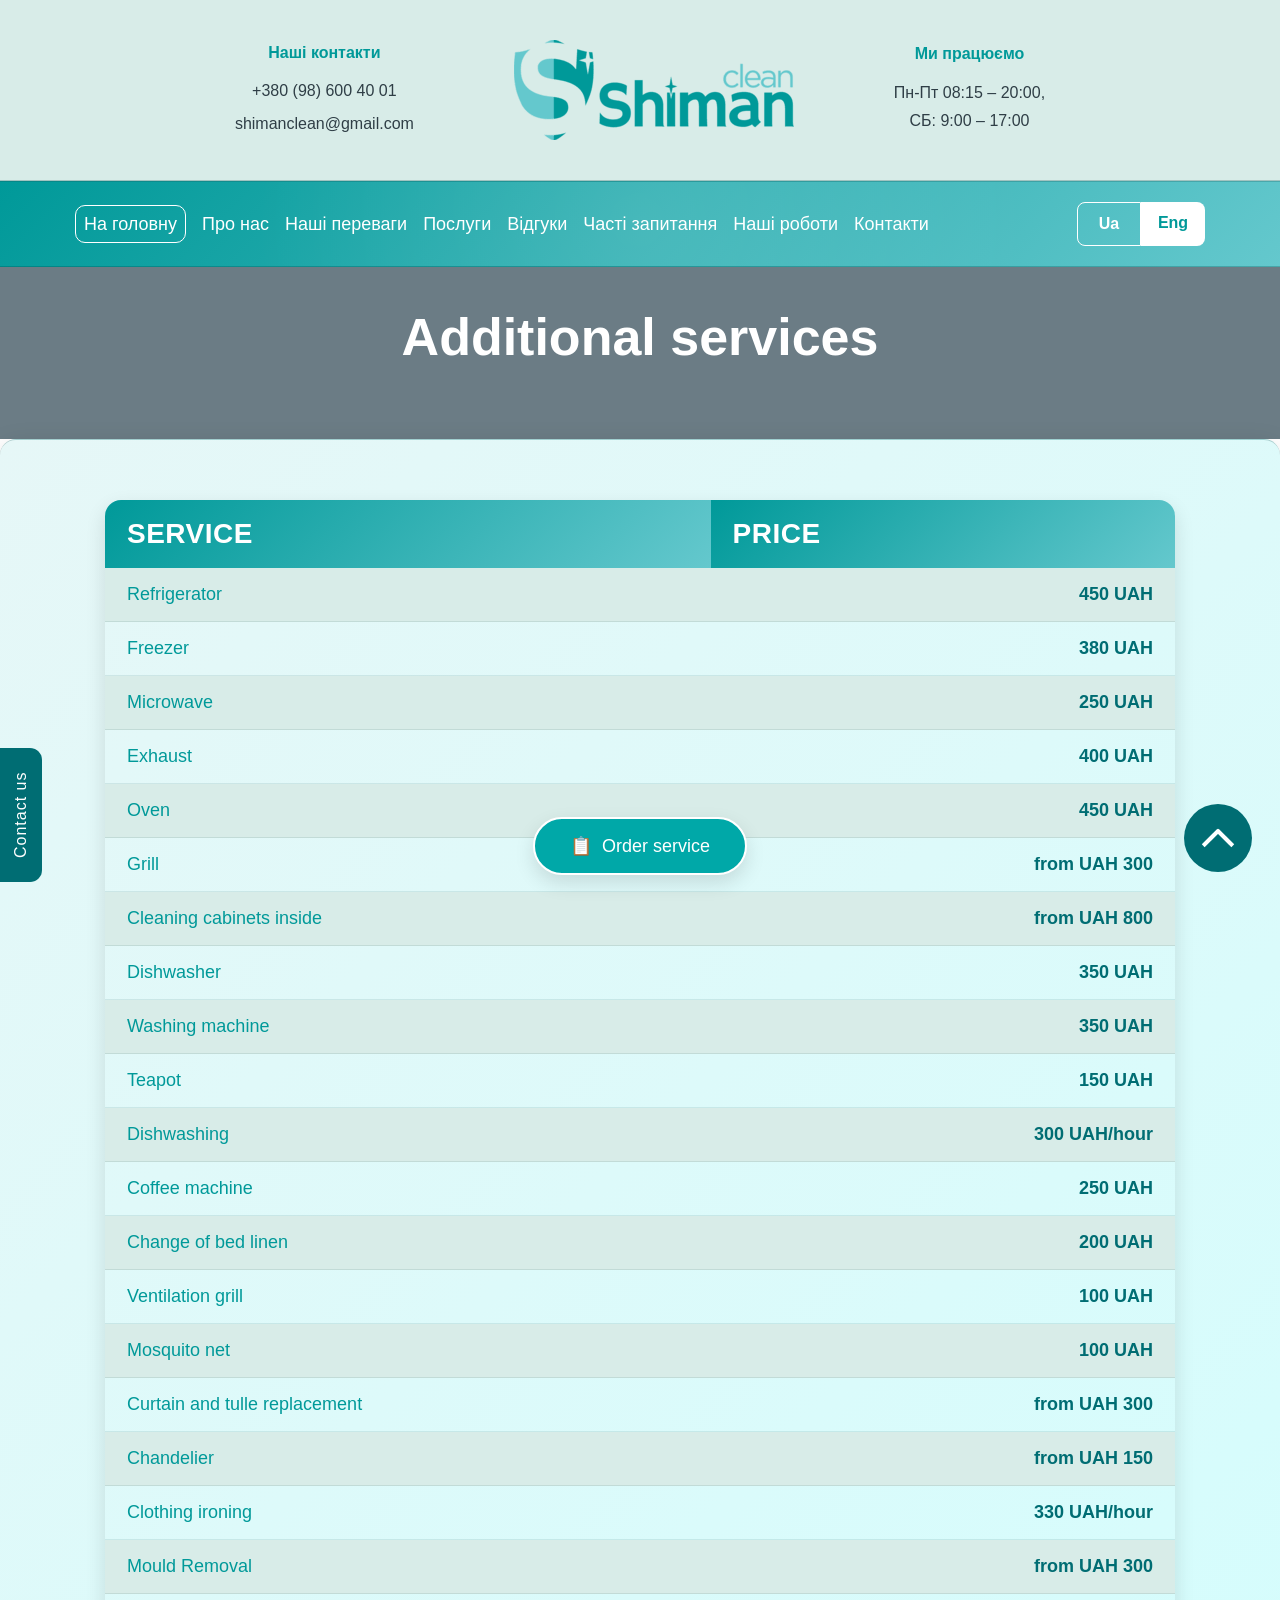
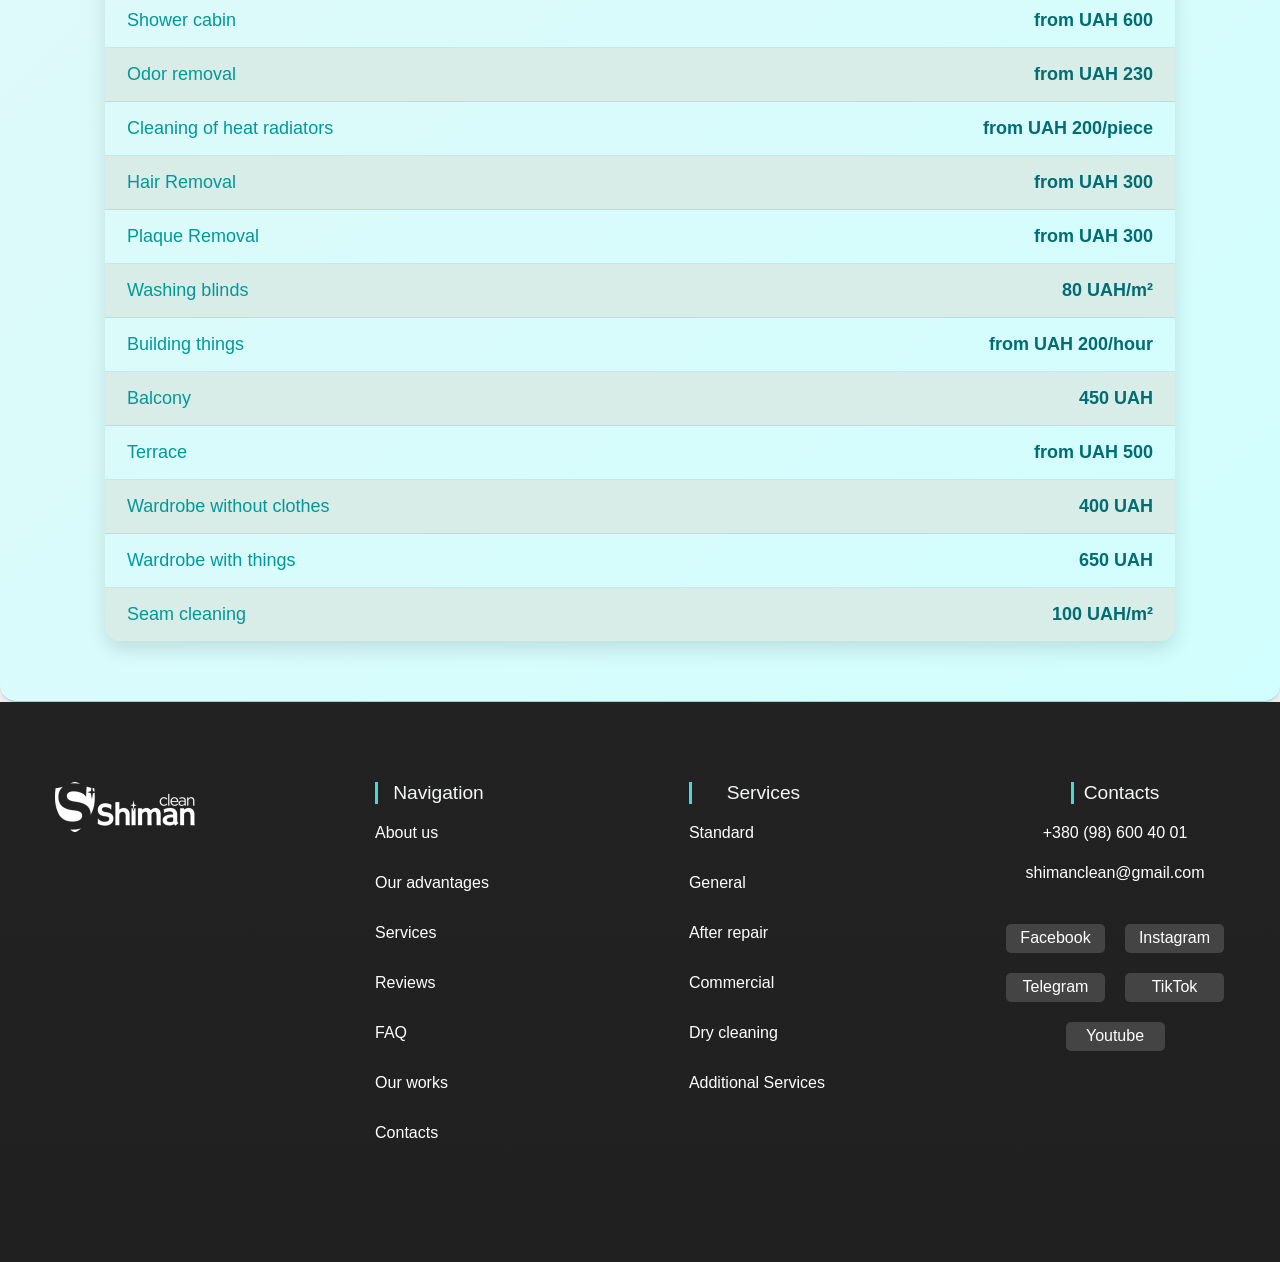
==== pages/eng-additionalServices.html @ c2b60592 "added english wersion for pages" ====
<!doctype html>
<html lang="en">
  <head>
    <meta charset="UTF-8" />
    <meta name="viewport" content="width=device-width, initial-scale=1.0" />

    <title>Additional services in Lviv | Shiman</title>

    <meta
      name="description"
      content="Additional services in Lviv from Shiman. Fast and high-quality cleaning of apartments and offices."
    />

    <meta
      name="keywords"
      content="Additional services Lviv, Shiman cleaning, apartment cleaning Lviv"
    />

    <!-- Canon page -->
    <link rel="canonical" href="https://shiman.com.ua/standard-cleaning.html" />

    <!-- Open Graph -->
    <meta property="og:title" content="Additional services | Shiman" />
    <meta property="og:description" content="Additional services in Lviv." />
    <meta property="og:type" content="website" />

<link rel="icon" type="image/png" href="../favicons/favicon-96x96.png" sizes="96x96" />
<link rel="icon" type="image/svg+xml" href="../favicons/favicon.svg" />
<link rel="shortcut icon" href="../favicons/favicon.ico" />
<link rel="apple-touch-icon" sizes="180x180" href="../favicons/apple-touch-icon.png" />
<meta name="apple-mobile-web-app-title" content="Shiman clean" />
<link rel="manifest" href="../favicons/site.webmanifest" />

    <link rel="stylesheet" href="../styles/reset.css" />
    <link rel="stylesheet" href="../styles/general.css" />
    <link rel="stylesheet" href="../styles/service.css" />
  </head>

  <body>
        <header id="header" class="header">
      <div class="header-top-section">
        <div class="container">
          <div class="top-header">
            <div class="header-contact">
              <span class="header-contact-title">Наші контакти</span>
              <a href="tel:+380986004001" class="header-tell">+380 (98) 600 40 01</a>
              <a href="mailto:shimanclean@gmail.com" class="header-email"
                >shimanclean@gmail.com</a
              >
            </div>

            <div class="header-logo-wrap">
              <a href="index.html" class="header-logo-link">
                <img
                  src="../images/ShimanCleanLogoDark.png"
                  alt="logo"
                  class="header-logo"
                />
              </a>
            </div>

            <div class="header-work-time-wrap">
              <span class="header-worktime-title">Ми працюємо</span>
              <span class="header-work-time">
                Пн-Пт 08:15 – 20:00, <br />
                СБ: 9:00 – 17:00
              </span>
            </div>
          </div>
        </div>
      </div>
    </header>
    <div class="header-bottom-section">
      <div class="container">
        <div class="bottom-header">
          <button type="button" class="open-mobile-menu">
            <span class="mobile-menu-line"></span>
            <span class="mobile-menu-line"></span>
            <span class="mobile-menu-line"></span>
          </button>
          <nav class="header-nav">
            <ul class="header-nav-list">
              <li class="header-nav-item">
                <a href="../index.html" class="header-nav-link">На головну</a>
              </li>
              <li class="header-nav-item">
                <a href="../index.html#about" class="header-nav-link"
                  >Про нас</a
                >
              </li>
              <li class="header-nav-item">
                <a href="../index.html#advantages" class="header-nav-link"
                  >Наші переваги</a
                >
              </li>
              <li class="header-nav-item">
                <a href="../index.html#services" class="header-nav-link"
                  >Послуги</a
                >
              </li>
              <li class="header-nav-item">
                <a href="../index.html#reviews" class="header-nav-link"
                  >Відгуки</a
                >
              </li>
              <li class="header-nav-item">
                <a href="../index.html#asks" class="header-nav-link"
                  >Часті запитання</a
                >
              </li>
              <li class="header-nav-item">
                <a href="../index.html#ourWorks" class="header-nav-link"
                  >Наші роботи</a
                >
              </li>
              <li class="header-nav-item">
                <a href="../index.html#contacts" class="header-nav-link"
                  >Контакти</a
                >
              </li>
            </ul>
          </nav>
          <div class="lang-switch">
            <a href="ua-additionalServices.html" class="ukrainian lang">Ua</a>
            <a href="eng-additionalServices.html" class="english lang-selected">Eng</a>
          </div>
        </div>
      </div>
    </div>

    <main class="main">
      <section class="hero" id="hero">
        <div class="container hero-container">
          <h1 class="hero-title">Additional services</h1>
        </div>
      </section>

      <section class="additionalServices">
        <div class="container">
          <table class="additionalService-table">
            <tr>
              <th>Service</th>
              <th>Price</th>
            </tr>
            <tr>
              <td class="additionalService-name">Refrigerator</td>
              <td class="additionalService-price">450 UAH</td>
            </tr>
            <tr>
              <td class="additionalService-name">Freezer</td>
              <td class="additionalService-price">380 UAH</td>
            </tr>
            <tr>
              <td class="additionalService-name">Microwave</td>
              <td class="additionalService-price">250 UAH</td>
            </tr>
            <tr>
              <td class="additionalService-name">Exhaust</td>
              <td class="additionalService-price">400 UAH</td>
            </tr>
            <tr>
              <td class="additionalService-name">Oven</td>
              <td class="additionalService-price">450 UAH</td>
            </tr>
            <tr>
              <td class="additionalService-name">Grill</td>
              <td class="additionalService-price">from UAH 300</td>
            </tr>
            <tr>
              <td class="additionalService-name">Cleaning cabinets inside</td>
              <td class="additionalService-price">from UAH 800</td>
            </tr>
            <tr>
              <td class="additionalService-name">Dishwasher</td>
              <td class="additionalService-price">350 UAH</td>
            </tr>
            <tr>
              <td class="additionalService-name">Washing machine</td>
              <td class="additionalService-price">350 UAH</td>
            </tr>
            <tr>
              <td class="additionalService-name">Teapot</td>
              <td class="additionalService-price">150 UAH</td>
            </tr>
            <tr>
              <td class="additionalService-name">Dishwashing</td>
              <td class="additionalService-price">300 UAH/hour</td>
            </tr>
            <tr>
              <td class="additionalService-name">Coffee machine</td>
              <td class="additionalService-price">250 UAH</td>
            </tr>
            <tr>
              <td class="additionalService-name">Change of bed linen</td>
              <td class="additionalService-price">200 UAH</td>
            </tr>
            <tr>
              <td class="additionalService-name">Ventilation grill</td>
              <td class="additionalService-price">100 UAH</td>
            </tr>
            <tr>
              <td class="additionalService-name">Mosquito net</td>
              <td class="additionalService-price">100 UAH</td>
            </tr>
            <tr>
              <td class="additionalService-name">Curtain and tulle replacement</td>
              <td class="additionalService-price">from UAH 300</td>
            </tr>
            <tr>
              <td class="additionalService-name">Chandelier</td>
              <td class="additionalService-price">from UAH 150</td>
            </tr>
            <tr>
              <td class="additionalService-name">Clothing ironing</td>
              <td class="additionalService-price">330 UAH/hour</td>
            </tr>
            <tr>
              <td class="additionalService-name">Mould Removal</td>
              <td class="additionalService-price">from UAH 300</td>
            </tr>
            <tr>
              <td class="additionalService-name">Shower cabin</td>
              <td class="additionalService-price">from UAH 600</td>
            </tr>
            <tr>
              <td class="additionalService-name">Odor removal</td>
              <td class="additionalService-price">from UAH 230</td>
            </tr>
            <tr>
              <td class="additionalService-name">Cleaning of heat radiators</td>
              <td class="additionalService-price">from UAH 200/piece</td>
            </tr>
            <tr>
              <td class="additionalService-name">Hair Removal</td>
              <td class="additionalService-price">from UAH 300</td>
            </tr>
            <tr>
              <td class="additionalService-name">Plaque Removal</td>
              <td class="additionalService-price">from UAH 300</td>
            </tr>
            <tr>
              <td class="additionalService-name">Washing blinds</td>
              <td class="additionalService-price">80 UAH/m²</td>
            </tr>
            <tr>
              <td class="additionalService-name">Building things</td>
              <td class="additionalService-price">from UAH 200/hour</td>
            </tr>
            <tr>
              <td class="additionalService-name">Balcony</td>
              <td class="additionalService-price">450 UAH</td>
            </tr>
            <tr>
              <td class="additionalService-name">Terrace</td>
              <td class="additionalService-price">from UAH 500</td>
            </tr>
            <tr>
              <td class="additionalService-name">Wardrobe without clothes</td>
              <td class="additionalService-price">400 UAH</td>
            </tr>
            <tr>
              <td class="additionalService-name">Wardrobe with things</td>
              <td class="additionalService-price">650 UAH</td>
            </tr>
            <tr>
              <td class="additionalService-name">Seam cleaning</td>
              <td class="additionalService-price">100 UAH/m²</td>
            </tr>
          </table>
        </div>
      </section>
    </main>

    <footer class="footer" id="contacts">
      <div class="container footer-container">
        <div class="footer-logo-wrap">
          <a href="index.html" class="footer-logo-link">
            <img
              src="../images/ShimanCleanLogoLight.png"
              alt="logo"
              class="footer-logo"
            />
          </a>
        </div>
        <div class="footer-content-wrap">
          <div class="footer-nav">
            <h2 class="footer-nav-title">Navigation</h2>
            <ul class="footer-nav-list">
              <li class="footer-nav-item">
                <a href="./eng-home.html#about" class="footer-nav-link"
                  >About us</a
                >
              </li>
              <li class="header-nav-item">
                <a href="./eng-home.html#advantages" class="footer-nav-link"
                  >Our advantages</a
                >
              </li>
              <li class="footer-nav-item">
                <a href="./eng-home.html#services" class="footer-nav-link"
                  >Services</a
                >
              </li>
              <li class="footer-nav-item">
                <a href="./eng-home.html#reviews" class="footer-nav-link"
                  >Reviews</a
                >
              </li>
              <li class="footer-nav-item">
                <a href="./eng-home.html#asks" class="footer-nav-link"
                  >FAQ</a
                >
              </li>
              <li class="footer-nav-item">
                <a href="./eng-home.html#ourWorks" class="footer-nav-link"
                  >Our works</a
                >
              </li>
              <li class="footer-nav-item">
                <a href="./eng-home.html#contacts" class="footer-nav-link"
                  >Contacts</a
                >
              </li>
            </ul>
          </div>
          <div class="footer-services">
            <h2 class="footer-services-title">Services</h2>

            <ul class="footer-services-list">
              <li class="footer-services-item">
                <a href="./eng-standart.html" class="footer-services-link"
                  >Standard</a
                >
              </li>
              <li class="footer-services-item">
                <a href="./eng-general.html" class="footer-services-link"
                  >General</a
                >
              </li>
              <li class="footer-services-item">
                <a href="./eng-afterRepair.html" class="footer-services-link"
                  >After repair</a
                >
              </li>
              <li class="footer-services-item">
                <a href="./eng-commercialCleaning.html" class="footer-services-link">Commercial</a>
              </li>
              <li class="footer-services-item">
                <a href="./eng-dryCleaner.html" class="footer-services-link"
                  >Dry cleaning</a
                >
              </li>
              <li class="footer-services-item">
                <a href="../pages/eng-additionalServices.html" class="footer-services-link">Additional Services</a>
              </li>
            </ul>
          </div>
        </div>
        <div class="footer-contacts">
          <h2 class="footer-contacts-title">Contacts</h2>
          <a href="tel:+380986004001" class="footer-tell">+380 (98) 600 40 01</a>
          <a href="mailto:shimanclean@gmail.com" class="footer-email"
            >shimanclean@gmail.com</a
          >
          <div class="footer-socials">
            <a href="https://facebook.com/yourpage" class="footer-social-link"
              >Facebook</a
            >
            <a href="https://www.instagram.com/shiman_clean?igsh=MW1xZmp2YWpkbTUxaA%3D%3D&utm_source=qr" class="footer-social-link"
              >Instagram</a
            >
            <a href="https://t.me/ShimanClean" class="footer-social-link"
              >Telegram</a
            >
            <a href="https://www.tiktok.com/@shimancleann?is_from_webapp=1" class="footer-social-link"
              >TikTok</a
            >
            <a href="#" class="footer-social-link"
              >Youtube</a
            >
          </div>
        </div>
      </div>
    </footer>

    <button class="contact-btn" type="button">Contact us</button>

    <a href="#order-form" class="floating-order-btn">
      <span class="btn-icon">📋</span>
      <span class="btn-text">Order service</span>
    </a>

    <div class="mobile-menu">
      <div class="mobile-menu-contact">
        <span class="mobile-menu-contact-title">Our contacts</span>
        <a href="tel:+380986004001" class="mobile-menu-tell">+380 (98) 600 40 01</a>
        <a href="mailto:shimanclean@gmail.com" class="mobile-menu-email">
          shimanclean@gmail.com</a
        >
      </div>
      <div class="mobile-menu-work-time-wrap">
        <span class="mobile-menu-worktime-title">We are working</span>
        <span class="mobile-menu-work-time">
          Mon-Fri 08:15 - 20:00, <br />
          Sat: 9:00 a.m. – 5:00 p.m
        </span>
      </div>

      <ul class="mobile-menu-nav-list">
        <li class="mobile-menu-nav-item">
          <a href="./eng-home.html#about" class="mobile-menu-nav-link">About Us</a>
        </li>
        <li class="header-nav-item">
          <a href="./eng-home.html#advantages" class="mobile-menu-nav-link"
            >Our advantages</a
          >
        </li>
        <li class="mobile-menu-nav-item">
          <a href="./eng-home.html#services" class="mobile-menu-nav-link"
            >Services</a
          >
        </li>
        <li class="mobile-menu-nav-item">
          <a href="./eng-home.html#reviews" class="mobile-menu-nav-link"
            >Reviews</a
          >
        </li>
        <li class="mobile-menu-nav-item">
          <a href="./eng-home.html#asks" class="mobile-menu-nav-link"
            >FAQ</a
          >
        </li>
        <li class="mobile-menu-nav-item">
          <a href="./eng-home.html#ourWorks" class="mobile-menu-nav-link"
            >Our works</a
          >
        </li>
        <li class="mobile-menu-nav-item">
          <a href="./eng-home.html#contacts" class="mobile-menu-nav-link"
            >Contacts</a
          >
        </li>
      </ul>
      <div class="mobile-menu-socials">
        <a href="https://facebook.com/yourpage" class="mobile-menu-social-link"
          >Facebook</a
        >
        <a href="https://www.instagram.com/shiman_clean?igsh=MW1xZmp2YWpkbTUxaA%3D%3D&utm_source=qr" class="mobile-menu-social-link"
          >Instagram</a
        >
        <a href="https://t.me/ShimanClean" class="mobile-menu-social-link"
          >Telegram</a
        >
        <a href="https://www.tiktok.com/@shimancleann?is_from_webapp=1" class="mobile-menu-social-link"
          >TikTok</a
        >
        <a href="#" class="mobile-menu-social-link"
          >Youtube</a
        >
      </div>

      <div class="mobile-menu-exit-btns">
        <a href="../index.html" class="on-the-main">On the main</a>
        <button type="button" class="close-mobile-menu">Close</button>
      </div>
    </div>

    <button type="button" class="onTop">
      <span class="onTop-line"></span>
      <span class="onTop-line"></span>
    </button>



    <div class="contact-backdrop">
      <div class="contact-modal">
        <button class="close-contact-modal" type="button">
          <span class="close-line"></span>
          <span class="close-line"></span>
        </button>
        <div class="contact-wrap">
          <h3 class="contact-title">Email us:</h3>
          <a href="mailto:shimanclean@gmail.com" class="contact-email"
            >shimanclean@gmail.com</a
          >
        </div>
        <div class="contact-wrap">
          <h3 class="contact-title">Call us:</h3>
          <a href="tel:+380986004001" class="contact-tell">+380 (98) 600 40 01</a>
        </div>
        <div class="contact-wrap">
          <h3 class="contact-title">Order a call:</h3>
          <a href="#" class="contact-order-tell">Order</a>
        </div>
      </div>
    </div>

    <script type="module" src="../scripts/services.js"></script>
  </body>
</html>
---- styles/general.css ----
:root {
  --color-primary: #00a8a8;
  --color-primary-dark: #00878e;
  --color-primary-light: #4dd6d6;

  --color-hero: #64c8cd;

  --color-light-bg: #e6f7f7;
  --color-gray-bg: #f5f7f7;
  --color-white: #ffffff;
  --color-second-light-bg: rgb(216, 236, 232);

  --color-heading: #009999;
  --color-text: #2f3e46;
  --color-muted: #6b7c85;
  --color-border: #00a6a6;

  --color-accent-first: #ffb300;
  --color-accent-second: #25ff75;
  --color-accent-danger: #ff4d4d;
  --color-accent-info: #4da3ff;
  --color-accent-purple: #a855f7;

  --gradient-hero: linear-gradient(135deg, #009999, #64c8cd);
  --gradient-soft: linear-gradient(135deg, #e6f7f7, #d1fefe);
  --gradient-accent: linear-gradient(135deg, #ffb300, #ff7a00);

  --font-heading: "Montserrat", sans-serif;
  --font-text: "Open Sans", sans-serif;
  --font-button: "Montserrat", sans-serif;

  --h1-size: 52px;
  --h2-size: 38px;
  --h3-size: 28px;
  --h4-size: 22px;
  --text-lg-size: 18px;
  --text-size: 16px;

  --h1-weight: 800;
  --h2-weight: 700;
  --h3-weight: 600;
  --h4-weight: 600;
  --text-weight: 400;
  --text-lg-weight: 500;
  --button-weight: 600;

  --radius-button: 10px;
  --radius-card: 16px;
  --radius-image: 18px;

  --border-section: 1px solid rgba(3, 72, 72, 0.25);

  --shadow-sm: 0 4px 10px rgba(0, 0, 0, 0.08);
  --shadow-md: 0 8px 20px rgba(0, 0, 0, 0.12);
  --shadow-lg: 0 12px 30px rgba(0, 0, 0, 0.18);

  --transition: 0.35s ease;

  --z-base: 1;
  --z-header: 100;
  --z-dropdown: 200;
  --z-sticky: 300;
  --z-overlay: 400;
  --z-modal: 1000;
}

html {
  scroll-behavior: smooth;
}

body {
  -webkit-font-smoothing: antialiased;
  -moz-osx-font-smoothing: grayscale;
  animation: pageFade 0.6s ease;
}

@keyframes pageFade {
  from {
    opacity: 0;
    transform: translateY(8px);
  }
  to {
    opacity: 1;
    transform: translateY(0);
  }
}

@keyframes floatGlow {
  from {
    transform: translate(0, 0);
  }
  to {
    transform: translate(80px, 60px);
  }
}

a,
button,
.services-card,
.accordion-item,
.about-img-wrap {
  transition: var(--transition);
}

::-webkit-scrollbar {
  width: 8px;
}

::-webkit-scrollbar-thumb {
  background: var(--color-primary);
  border-radius: 10px;
}

::-webkit-scrollbar-track {
  background: var(--color-light-bg);
}


section {
  padding: 40px 0;
  box-sizing: border-box;
}

.section-title {
  text-align: center;
  color: var(--color-heading);
  font-size: var(--h2-size);
  font-weight: var(--h2-weight);
  font-family: var(--font-heading);
  margin-bottom: 40px;
}


.floating-order-btn {
  border: 2px solid var(--color-white);
  position: fixed;
  bottom: 15px;
  left: 50%;
  transform: translateX(-50%);
  z-index: var(--z-modal);
  display: flex;
  align-items: center;
  justify-content: center;
  gap: 10px;  
  width: 50%; 
  max-width: 320px;
  padding: 14px 20px;  
  background-color: var(--color-primary);
  color: var(--color-white);
  text-decoration: none;
  border-radius: 50px;  
  font-family: var(--font-button);
  font-weight: var(--text-lg-weight);
  font-size: var(--text-size);
  white-space: nowrap;
  box-shadow: var(--shadow-md);
  transition: var(--transition);
}


.floating-order-btn:hover,
.floating-order-btn:focus {
  background-color: var(--color-heading);
  transform: translateX(-50%) translateY(-5px);
  box-shadow: var(--shadow-lg);
  color: var(--color-white);
}


.footer-logo {
  height: 50px;
  margin-bottom: 20px;
}
.footer h2 {
  font-size: 1.2rem;
  margin-bottom: 20px;
  border-left: 3px solid var(--color-primary-light);
  padding-left: 10px;
}
.footer-nav-link,
.footer-services-link {
  display: block;
  margin-bottom: 10px;
}

.footer-socials {
  display: flex;
  gap: 15px;
  margin-top: 20px;
  flex-wrap: wrap;
}
.footer-social-link {
  background: #444;
  padding: 5px 10px;
  border-radius: 5px;
  font-size: 12px;
}

.footer {
  position: relative;
  overflow: hidden;
  background: linear-gradient(180deg, #222 0%, #202020 100%); /* Основний фон */
  color: #ffffff;
  padding: 80px 0;
}

.footer-container {
  display: flex;
  flex-direction: column;
  align-items: center;
  gap: 32px;
  position: relative;
  z-index: 3;
}

.footer-logo-wrap {
  margin-bottom: 32px;
}

.footer-content-wrap {
  display: flex;
  gap: 88px;
}

.footer-nav-title,
.footer-services-title,
.footer-contacts-title {
  margin-bottom: 32px;
  text-align: center;
  font-family: var(--font-heading);
  font-weight: var(--text-lg-weight);
  font-size: var(--h4-size);
  color: var(--color-gray-bg);
}

.footer-nav-list,
.footer-services-list {
  display: flex;
  flex-direction: column;
  gap: 16px;  
  margin-bottom: 24px;  
}

.footer-nav-link,
.footer-services-link {
  color: var(--color-white);
  font-family: var(--font-text);
  font-size: var(--text-size);
  justify-items: center;
}

.footer-contacts {
  display: flex;
  flex-direction: column;
  align-items: center;
}

.footer-tell,
.footer-email {
  color: var(--color-white);
  font-family: var(--font-text);
  font-size: var(--text-size);
  text-align: center;
  margin-bottom: 16px;
}

.footer-socials {
  width: 220px;
  display: flex;
  gap: 20px;
  margin-top: 20px;
  flex-wrap: wrap;
  justify-content: center;
  align-items: center;
}


.footer-social-link {
  text-align: center;
  color: var(--color-white);
  font-family: var(--font-text);
  font-size: var(--text-size);
  width: 45%;
}

.footer-nav-link,
.footer-services-link,
.footer-tell,
.footer-email,
.footer-social-link {
  border-bottom: 2px solid transparent;
  padding-bottom: 4px;
  transition: border-color 0.2s ease;
}

.footer-nav-link:hover,
.footer-services-link:hover,
.footer-tell:hover,
.footer-email:hover,
.footer-social-link:hover,
.footer-nav-link:focus,
.footer-services-link:focus,
.footer-tell:focus,
.footer-email:focus,
.footer-social-link:focus {
  border-color: var(--color-white);
}

.mobile-menu {
  display: none;
  opacity: 0;
  width: 100%;
  height: 100%;
  background-color: var(--color-light-bg);
  padding: 32px 20px;
  transition: opacity 3s ease;
  position: fixed;
  top: 0;
  left: 0;
  z-index: var(--z-modal);
}

.mobile-menu.open {
  display: flex;
  flex-direction: column;
  align-items: center;
  opacity: 1;
}

.mobile-menu-contact,
.mobile-menu-work-time-wrap {
  display: flex;
  flex-direction: column;
  gap: 4px;
}

.mobile-menu-contact {
  margin-bottom: 20px;
}

.mobile-menu-work-time-wrap {
  margin-bottom: 32px;
}

.mobile-menu-contact-title,
.mobile-menu-worktime-title {
  text-align: center;
  color: var(--color-heading);
  font-family: var(--font-heading);
  font-weight: var(--h2-weight);
  margin-bottom: 12px;
}

.mobile-menu-worktime-title {
  margin-bottom: 4px;
}

.mobile-menu-tell,
.mobile-menu-email {
  text-align: center;
  color: var(--color-text);
  font-family: var(--font-heading);
  font-weight: var(--text-weight);
  padding-bottom: 5px;
}

.mobile-menu-tell:hover,
.mobile-menu-email:hover,
.mobile-menu-tell:focus,
.mobile-menu-email:focus {
  padding-bottom: 4px;
  border-bottom: 1px solid var(--color-heading);
}

.mobile-menu-work-time {
  text-align: center;
  color: var(--color-text);
  font-family: var(--font-heading);
  font-weight: var(--text-weight);
  line-height: 28px;
}

.mobile-menu-nav-list {
  border-top: 1px solid var(--color-heading);
  border-bottom: 1px solid var(--color-heading);
  display: grid;
  grid-template-columns: 1fr 1fr;
  gap: 16px 32px;
  text-align: center;
  padding: 12px 0;
  margin-bottom: 32px;
}

.mobile-menu-nav-link {
  color: var(--color-heading);
  font-family: var(--font-heading);
  font-weight: var(--button-weight);
  font-size: var(--text-lg-size);
  padding-bottom: 6px;
}

.mobile-menu-nav-link:hover,
.mobile-menu-nav-link:focus {
  padding-bottom: 4px;
  border-bottom: 2px solid var(--color-heading);
}


.mobile-menu-socials {
    width: 220px;
  display: flex;
  gap: 20px;
  margin-top: 20px;
  flex-wrap: wrap;
  justify-content: center;
  align-items: center;
}

.mobile-menu-social-link {
  color: var(--color-heading);
  font-family: var(--font-heading);
  font-weight: var(--text-lg-weight);
  font-size: var(--text-size);
  padding-bottom: 5px;
  text-align: center;
  width: 45%;
}

.mobile-menu-social-link:hover,
.mobile-menu-social-link:focus {
  padding-bottom: 4px;
  border-bottom: 1px solid var(--color-heading);
}

.mobile-menu-exit-btns {
  display: flex;
  justify-content: center;
  gap: 16px;
}

.close-mobile-menu,
.on-the-main {
  border: 1px solid var(--color-heading);
  padding: 12px;
  text-align: center;
  color: var(--color-heading);
  font-family: var(--font-button);
  font-weight: var(--button-weight);
  background-color: transparent;
  border-radius: var(--radius-button);
}

.close-mobile-menu:hover,
.close-mobile-menu:focus,
.on-the-main:hover,
.on-the-main:focus {
  border: 1px solid var(--color-heading);
  padding: 12px;
  text-align: center;
  color: var(--color-white);
  font-family: var(--font-button);
  font-weight: var(--button-weight);
  background-color: var(--color-heading);
  border-radius: var(--radius-button);
}

.mobile-menu.open {
  animation: popIn 0.4s ease;
}

@keyframes popIn {
  from {
    opacity: 0;
    transform: scale(0.95);
  }
  to {
    opacity: 1;
    transform: scale(1);
  }
}

.onTop {
  box-sizing: border-box;
  position: fixed;
  bottom: 28px;
  right: 28px;
  padding: 12px;
  background-color: var(--color-primary-dark);
  border-radius: 50%;
  width: 52px;
  height: 52px;
  display: flex;
  align-items: center;
  animation: shadow 3s infinite ease-in-out;
  z-index: var(--z-top);
}

@keyframes shadow {
  0% {
    box-shadow: 0 0 12px 8px var(--color-primary-light);
  }
  50% {
    box-shadow: 0 0 12px 12px var(--color-primary-light);
  }
  100% {
    box-shadow: 0 0 12px 8px var(--color-primary-light);
  }
}

.onTop-line {
  width: 24px;
  height: 4px;
  background-color: var(--color-white);
  position: relative;
}

.onTop-line:nth-child(1) {
  transform: rotateZ(-45deg);
  left: 12%;
}

.onTop-line:nth-child(2) {
  transform: rotateZ(45deg);
  left: -12%;
}

.contact-btn {
  position: fixed;
  left: 0px;
  top: 98%;
  transform: rotate(-90deg);
  transform-origin: left top;
  
  padding: 12px 24px;
  border-radius: 0 0 12px 12px;
  
  background-color: var(--color-primary-dark);
  color: var(--color-white);
  font-family: var(--font-button);
  font-size: var(--button-size);
  font-weight: var(--text-lg-weight);
  letter-spacing: 1px;
  
  z-index: 1000;
  cursor: pointer;
  transition: all 0.3s ease;
}

.contact-btn:hover {
  background-color: var(--color-primary-light);
  box-shadow: 0 4px 12px rgba(0,0,0,0.25);
  transform: rotate(-90deg) translateX(4px);
}

@media (max-width: 768px) {
  .contact-btn {
    left: -0;                
    padding: 10px 18px;
    font-size: calc(var(--button-size) - 2px);
  }
}

@media (max-width: 480px) {
  .contact-btn {
    left: 0;
    padding: 8px 14px;
    font-size: calc(var(--button-size) - 4px);
  }
}


.contact-backdrop {
  position: fixed;
  top: 0;
  left: 0;
  width: 100%;
  height: 100%;
  z-index: var(--z-modal);

  display: flex;
  justify-content: center;
  align-items: center;

  background-color: #015050ba;

  opacity: 0;
  visibility: hidden;
  pointer-events: none;

  transition:
    opacity 0.5s ease,
    visibility 0.5s ease;
}

.contact-backdrop.active {
  opacity: 1;
  visibility: visible;
  pointer-events: all;
}

.contact-modal {
  width: 100%;
  height: 100%;
  background-color: var(--color-second-light-bg);
  display: flex;
  flex-direction: column;
  justify-content: center;
  gap: 32px;
}

.contact-wrap {
  display: flex;
  flex-direction: column;
  gap: 16px;
  align-items: center;
}

.contact-title {
  font-family: var(--font-heading);
  font-size: var(--text-lg-size);
  color: var(--color-heading);
  font-weight: var(--text-lg-weight);
}

.contact-email,
.contact-tell {
  font-family: var(--font-heading);
  font-size: var(--text-size);
  color: var(--color-text);
  font-weight: var(--text-weight);
}

.contact-order-tell {
  border-radius: var(--radius-button);
  padding: 16px 32px;
  background-color: var(--color-heading);
  color: var(--color-white);
  font-family: var(--font-button);
  font-size: var(--button-size);
  font-weight: var(--text-lg-weight);
}

.close-contact-modal {
  box-sizing: border-box;
  position: absolute;
  top: 28px;
  right: 28px;
  padding: 12px;
  background-color: var(--color-accent-danger);
  border-radius: 50%;
  width: 52px;
  height: 52px;
  display: flex;
  align-items: center;
  justify-content: center;
}

.close-line {
  width: 24px;
  height: 4px;
  background-color: var(--color-white);
  position: absolute;
}

.close-line:nth-child(1) {
  transform: rotate(-45deg);
}

.close-line:nth-child(2) {
  transform: rotate(45deg);
}

@media (min-width: 481px) {
  .floating-order-btn {
    bottom: 25px;
    width: auto;
    padding: 16px 35px;
    font-size: var(--text-lg-size);
  }
}

@media (min-width: 720px) {
  .mobile-menu {
    padding: 64px 40px;
  }

  .mobile-menu.open {
    gap: 32px;
  }

  .mobile-menu-nav-list {
    padding: 24px;
    gap: 32px 64px;
  }

  .onTop {
    bottom: 28px;
    right: 28px;
    padding: 12px;
    width: 68px;
    height: 68px;
  }

  @keyframes shadow {
    0% {
      box-shadow: 0 0 16px 12px var(--color-primary-light);
    }
    50% {
      box-shadow: 0 0 16px 20px var(--color-primary-light);
    }
    100% {
      box-shadow: 0 0 16px 12px var(--color-primary-light);
    }
  }

  .onTop-line:nth-child(1) {
    left: 10%;
  }

  .onTop-line:nth-child(2) {
    left: -10%;
  }

  .contact-modal {
    padding: 64px;
    width: auto;
    height: auto;
    gap: 42px;
    border-radius: var(--radius-card);
  }

  

  .footer-container {
    flex-direction: row;
    justify-content: space-between;
    align-items: start;
  }
}

@media (min-width: 1024px) {
  .footer-content-wrap {
    gap: 200px;
  }
}
---- styles/service.css ----
:root {
  --color-primary: #00a8a8;
  --color-primary-dark: #006d73;
  --color-primary-light: #4dd6d6;

  --color-hero: #64c8cd;
  --color-hero-deep: #094163;

  --color-light-bg: #e6f7f7;
  --color-second-light-bg: rgb(216, 236, 232);
  --color-gray-bg: #f5f7f7;
  --color-white: #ffffff;

  --color-heading: #009999;
  --color-text: #2f3e46;
  --color-muted: #6b7c85;
  --color-border: #034848;

  --color-accent-first: #ffb300;
  --color-accent-second: #25ff75;
  --color-accent-third: #0db54b;
  --color-accent-danger: #ff4d4d;
  --color-accent-info: #4da3ff;
  --color-accent-purple: #a855f7;

--gradient-hero: linear-gradient(135deg, #009999, #64c8cd);
  --gradient-soft: linear-gradient(135deg, #e6f7f7, #d1fefe);
  --gradient-accent: linear-gradient(135deg, #ffb300, #ff7a00);

  --font-heading: "Montserrat", sans-serif;
  --font-text: "Open Sans", sans-serif;
  --font-button: "Montserrat", sans-serif;

  --h1-size: 52px;
  --h2-size: 38px;
  --h3-size: 28px;
  --h4-size: 22px;
  --text-lg-size: 18px;
  --text-size: 16px;

  --h1-weight: 800;
  --h2-weight: 700;
  --h3-weight: 600;
  --h4-weight: 600;
  --text-weight: 400;
  --text-lg-weight: 500;
  --button-weight: 600;

  --radius-button: 10px;
  --radius-card: 16px;
  --radius-image: 18px;

  --border-section: 1px solid rgba(3, 72, 72, 0.25);

  --shadow-sm: 0 4px 10px rgba(0, 0, 0, 0.08);
  --shadow-md: 0 8px 20px rgba(0, 0, 0, 0.12);
  --shadow-lg: 0 12px 30px rgba(0, 0, 0, 0.18);

  --transition: 0.35s ease;

  --z-base: 1;
  --z-header: 100;
  --z-dropdown: 200;
  --z-sticky: 300;
  --z-overlay: 400;
  --z-modal: 1000;
}

section:nth-child(2n){  
  background-color: var(--color-white);
  border-top: var(--border-section);
  border-bottom: var(--border-section);
}

section:nth-child(2n-1){
  background-color: var(--color-second-light-bg);
}

.header {
  position: relative;
  z-index: var(--z-header);
}

.header-top-section {
  background-color: var(--color-second-light-bg);
  border-bottom: var(--border-section);
}

.top-header {
  padding: 40px 0;
  display: flex;
  justify-content: center;
}

.header-contact {
  display: none;
}

.header-work-time-wrap {
  display: none;
}

.header-bottom-section {
  position: sticky;
  top: 0;
  z-index: var(--z-sticky);
  border-top: var(--border-section);
  border-bottom: var(--border-section);
  background: var(--gradient-hero);
  overflow: hidden;
}

.header-bottom-section::after {
  content: "";
  position: absolute;
  inset: 0;
  background: radial-gradient(
    circle at center,
    rgba(255, 255, 255, 0.1),
    transparent 60%
  );
  pointer-events: none;
}

.bottom-header {
  padding: 20px;
  display: flex;
  justify-content: space-between;
  align-items: center;
  position: relative;
  z-index: 12;
}

.mobile-menu-line {
  display: block;
  width: 36px;
  height: 2px;
  background-color: var(--color-gray-bg);
}

.mobile-menu-line:nth-child(2) {
  margin: 10px 0;
}

.header-nav-list {
  display: none;
}

.lang-switch {
  display: flex;
}

.lang {
  border: 1px solid var(--color-white);
  padding: 12px;
  width: 64px;
  text-align: center;
  color: var(--color-white);
  font-family: var(--font-button);
  font-weight: var(--button-weight);
  background-color: transparent;
}

.lang-selected {
  background-color: var(--color-white);
  padding: 12px;
  width: 64px;
  text-align: center;
  color: var(--color-heading);
  font-family: var(--font-button);
  font-weight: var(--button-weight);
}

.lang:hover,
.lang:focus {
  background-color: var(--color-hero);
}

.lang-selected:hover,
.lang-selected:focus {
  opacity: 0.9;
}

.ukrainian {
  border-radius: 8px 0 0 8px;
}

.english {
  border-radius: 0 8px 8px 0;
}

#hero {
  background-color: #6b7c85;
}

.hero-title {
  text-align: center;
  font-size: var(--h1-size);
  font-family: var(--font-heading);
  font-weight: var(--h2-weight);
  color: var(--color-white);
  margin-bottom: 32px;
}

.hero-subtitle {
  text-align: center;
  font-size: var(--text-lg-size);
  font-weight: var(--text-lg-weight);
  font-family: var(--font-text);
  color: var(--color-light-bg);
  max-width: 600px;
  margin: 0 auto;
  word-wrap: break-word;
  line-height: 1.5;
  opacity: 0.9;
}

.includes-list {
  display: flex;
  flex-wrap: wrap;
  justify-content: center;
  gap: 32px;
}

.includes-item {
  width: 300px;
  height: 300px;
  background: var(--gradient-hero);
  border-radius: var(--radius-card);
  position: relative;
  transition:
    transform 0.4s ease,
    opacity 0.3s ease;
}

.includes-item:hover .includes-content-front {
  opacity: 0;
  transform: translateY(-10px);
}

.includes-item:hover .includes-content-back {
  opacity: 1;
  transform: translateY(0);
}

.includes-item:hover {
  transform: scale(1.1);
}

.includes-content-front {
  position: absolute;
  display: flex;
  justify-content: center;
  flex-direction: column;
  align-items: center;
  opacity: 1;
  z-index: 1;
  transition:
    opacity 0.4s ease,
    transform 0.4s ease;
}

.includes-img {
  margin: 0 auto;
  width: 60%;
  height: 60%;
}

.includes-title {
  position: relative;
  color: var(--color-white);
  font-size: var(--h3-size);
  font-family: var(--font-heading);
  font-weight: var(--h3-weight);
  margin-bottom: 12px;
}

.includes-open {
  font-size: var(--h4-size);
  font-family: var(--font-button);
  color: rgba(255, 255, 255, 0.8);
  font-weight: var(--h4-weight);
}

.includes-content-back {
  height: 100%;
  position: absolute;
  opacity: 0;
  display: flex;
  justify-content: center;
  align-items: center;
  opacity: 0;
  z-index: 2;
  transition:
    opacity 0.4s ease,
    transform 0.4s ease;
}

.includes-content-list {
  width: 90%;
  display: flex;
  flex-direction: column;
  gap: 8px;
  color: var(--color-white);
  font-size: var(--text-lg-size);
  font-family: var(--font-text);
  line-height: 26px;
}

.includes-content-item::before {
  content: "✔";
  margin-right: 8px;
}

.process{
  padding-bottom: 96px;
}

.timeline-horizontal{
  display: flex;
  flex-direction: column;
  gap: 32px;
  position: relative;
  max-width: 900px;
  margin: 0 auto;
}

.timeline{
  width: 4px;
  height: calc(100% + 64px);
  background-color: var(--color-heading);
  position: absolute;
  z-index: 1;
  left: 25px;
}

.step {
  display: flex;
  align-items: center;
  gap: 16px;
  position: relative;
  z-index: 2;
  top: 32px;
}

.circle {
  display: flex;
  justify-content: center;
  align-items: center;
  width: 56px;
  height: 56px;
  border-radius: 50%;
  color: var(--color-white);
  font-size: var(--h2-size);
  font-family: var(--font-button);
  font-weight: var(--h2-weight);
  background: radial-gradient(circle, #64c8cd 0%, #009999 100%);
  flex-shrink: 0;
}

.step-title{
  color: var(--color-heading);
  font-family: var(--font-heading);
  font-size: var(--h3-size);
  font-weight: var(--h3-weight);
  margin-bottom: 12px;
}

.step-describe{
  color: var(--color-text);
  font-size: var(--text-size);
  font-weight: var(--text-weight);
  font-family: var(--font-text);
}


.flat-cards{
  display: grid;
  gap: 24px;
  justify-content: center;
  grid-template-columns: 1fr;
}

.flat-card {
  display: flex;
  flex-direction: column;
  align-items: center;
  border: 1px solid var(--color-heading);
  width: 100%;
  max-width: 280px;
  padding-top: 24px;
  border-radius: 16px;
  transition: transform 0.3s ease;
  margin: 0 auto;
}

.flat-card:hover{
  transform: translateY(-12px);
}

.flat-img{
  margin-bottom: 8px;
  height: 160px;
}

.flat-title{
  text-align: center;
  font-size: var(--h3-size);
  font-family: var(--font-heading);
  color: var(--color-heading);
  font-weight: var(--h3-weight); 
  border-bottom: 1px solid var(--color-muted); 
  padding-bottom: 4px;
  margin-bottom: 12px;
  width: 100%;
}

.flat-area{
  font-size: var(--h4-size);
  font-family: var(--font-heading);
  color: var(--color-heading);
  font-weight: var(--h4-weight);  
  margin-bottom: 32px;
}

.flat-price{
  color: var(--color-white);
  font-size: var(--h3-size);
  font-weight: var(--h3-weight);
  width: 100%;
  background-color: var(--color-heading);
  text-align: center;
  padding: 16px 12px;
  border-radius: 0 0 16px 16px;
}

.house {
  padding: 60px 0;
  background: var(--color-light-bg);
  border-top: var(--border-section);
  border-bottom: var(--border-section);
}

.house .section-title {
  font-family: var(--font-heading);
  font-size: var(--h2-size);
  font-weight: var(--h2-weight);
  color: var(--color-heading);
  text-align: center;
  margin-bottom: 48px;
}

.house-cards {
  display: flex;
  flex-wrap: wrap;
  gap: 32px;
  justify-content: center;
}

.house-card {
  display: flex;
  align-items: center;
  gap: 24px;
  background: var(--color-white);
  border: 1px solid var(--color-heading);
  border-radius: var(--radius-card);
  box-shadow: var(--shadow-sm);
  padding: 20px;
  width: 372px;
  transition: var(--transition);
}

.house-card:hover {
  box-shadow: var(--shadow-md);
  transform: translateY(-6px);
}

.house-img {
  width: 100px;
  height: auto;
  border-radius: var(--radius-image);
}

.house-info {
  display: flex;
  flex-direction: column;
  gap: 8px;
}

.house-title {
  font-family: var(--font-heading);
  font-size: var(--h3-size);
  font-weight: var(--h3-weight);
  color: var(--color-heading);
}

.house-area {
  font-family: var(--font-text);
  font-size: var(--text-lg-size);
  font-weight: var(--text-lg-weight);
  color: var(--color-muted);
}

.house-price {
  font-family: var(--font-heading);
  font-size: var(--h3-size);
  font-weight: var(--h3-weight);
  color: var(--color-accent-info);
}

.sofas-box,
.chairs-box{
  display: grid;
  gap: 32px;  
  justify-content: center;
  grid-template-columns: 1fr; 
}

.sofa-card,
.chair-card{
  display: flex;
  flex-direction: column;
  align-items: center;
  gap: 20px;
  border: 1px solid var(--color-heading);  
  border-radius: 16px;
  padding-top: 16px;
  padding-bottom: 88px;
  transition: transform 0.3s ease;
  position: relative;
}

.sofa-card:hover,
.chair-card:hover{
  transform: translateY(-12px);
}

.sofa-img,
.chair-img{
  padding-bottom: 16px;
  border-bottom: 1px solid var(--color-muted);
  width: 90%;
}

.sofa-info,
.chair-info{
  display: flex;
  flex-direction: column;
  align-items: center;
  gap:20px;
  width: 100%;  
}

.sofa-title,
.chair-title{
  color: var(--color-heading);
  font-size: var(--h3-size);
  font-weight: var(--h3-weight);
  font-family: var(--font-heading);
  text-align: center;
}

.sofa-price,
.chair-price{
  position: absolute;
  bottom: 0;
  color: var(--color-white);
  font-size: var(--h4-size);
  font-weight: var(--h4-weight);
  font-family: var(--font-heading);
  text-align: center;
  background-color: var(--color-heading);
  width: 100%;
  padding: 16px 16px;
  border-radius: 0 0 16px 16px;
}



.beds {
  padding: 40px 0;
  background-color: var(--color-gray-bg);
  font-family: var(--font-text);
  color: var(--color-text);
}

.beds-box {
  display: flex;
  flex-direction: column;
  gap: 20px;
  padding: 0 15px;
}

.bed-price-wrap {
  display: flex;
  flex-direction: column;
  align-items: center;
  text-align: center;
  background-color: var(--color-white);
  padding: 20px;
  border-radius: var(--radius-card);
  box-shadow: var(--shadow-sm);
  border: var(--border-section);
  transition: transform var(--transition), box-shadow var(--transition), border-color var(--transition);
}

.bed-price-img {
  width: 70px;
  height: 70px;
  object-fit: contain;
  margin-bottom: 15px;
}

.bed-price-title {
  font-family: var(--font-heading);
  font-size: 20px;
  font-weight: var(--h3-weight);
  color: var(--color-primary-dark);
  margin-bottom: 12px;
}

.bed-price {
  font-size: var(--text-size);
  font-weight: var(--text-lg-weight);
  color: var(--color-muted);
  margin: 8px 0;
  display: flex;
  flex-direction: column;
  align-items: center;
  gap: 5px;
}

.bed-price-deco {
  font-size: var(--text-lg-size);
  font-weight: var(--h4-weight);
  color: var(--color-heading);
  background-color: var(--color-light-bg);
  padding: 2px 14px;
  border-radius: 20px;
  border: 1px solid var(--color-primary-light);
}

.mattress-wrap {
  display: flex;
  flex-direction: column;
  gap: 20px;
}


.carpets-box {
  display: grid;
  grid-template-columns: repeat(auto-fit, minmax(300px, 1fr));
  gap: 30px;
  margin-top: 40px;
}

.carpet-card {
  background: var(--color-white, #fff);
  border-radius: 15px;
  padding: 30px;
  display: flex;
  align-items: center;
  gap: 20px;
  box-shadow: 0 10px 30px rgba(0, 0, 0, 0.05);
  border: 1px solid rgba(0, 123, 255, 0.1);
  transition: transform 0.3s ease, box-shadow 0.3s ease;
}

.carpet-card:hover {
  transform: translateY(-5px);
  box-shadow: 0 15px 40px rgba(0, 123, 255, 0.15);
  border-color: var(--color-primary, #007bff);
}

.carpet-icon-wrap {
  flex-shrink: 0;
  width: 70px;
  height: 70px;
  background: rgba(0, 123, 255, 0.05);
  border-radius: 12px;
  display: flex;
  align-items: center;
  justify-content: center;
}

.carpet-img {
  width: 45px;
  height: 45px;
  object-fit: contain;
}

.carpet-info {
  flex-grow: 1;
}

.carpet-title {
  font-family: var(--font-heading);
  font-size: 1.4rem;
  color: var(--color-heading, #222);
  margin-bottom: 8px;
}

.carpet-descr {
  font-size: 0.9rem;
  color: #666;
  margin-bottom: 15px;
  line-height: 1.4;
}

.carpet-price-tag {
  display: inline-flex;
  align-items: center;
  gap: 8px;
  padding: 6px 12px;
  background: var(--color-primary, #007bff);
  color: #fff;
  border-radius: 8px;
  font-weight: 600;
}

.price-label {
  font-size: 0.75rem;
  text-transform: uppercase;
  opacity: 0.9;
}

.price-value {
  font-size: 1.1rem;
}

.additionalServices {
  background: var(--gradient-soft);
  padding: 60px 30px;
  border-radius: var(--radius-card);
  box-shadow: var(--shadow-lg);
}

.additionalServices .container {
  max-width: 1100px;
  margin: 0 auto;
}

.additionalService-table {
  width: 100%;
  border-collapse: separate;
  border-spacing: 0;
  font-family: var(--font-text);
  font-size: var(--text-lg-size);
  color: var(--color-text);
  overflow: hidden;
  border-radius: var(--radius-card);
  box-shadow: var(--shadow-md);
}

.additionalService-table th {
  background: var(--gradient-hero);
  color: var(--color-white);
  font-family: var(--font-heading);
  font-weight: var(--h2-weight);
  font-size: var(--h3-size);
  text-align: left;
  padding: 18px 22px;
  letter-spacing: 0.5px;
  text-transform: uppercase;
}

.additionalService-table td {
  padding: 16px 22px;
  border-bottom: 1px solid rgba(3, 72, 72, 0.1);
  transition: var(--transition);
}

.additionalService-name {
  font-weight: var(--text-lg-weight);
  color: var(--color-heading);
}

.additionalService-price {
  text-align: right;
  font-weight: var(--h4-weight);
  color: var(--color-primary-dark);
}

.additionalService-table tr:nth-child(even) {
  background: var(--color-second-light-bg);
}

.additionalService-table tr:hover td {
  background: var(--color-light-bg);
  color: var(--color-heading);
  box-shadow: inset 0 0 12px rgba(0, 168, 168, 0.2);
  cursor: pointer;
}

.additionalService-table tr:last-child td {
  border-bottom: none;
}



@media (max-width: 480px) {
  .carpet-card {
    flex-direction: column;
    text-align: center;
    padding: 20px;
  }
  
  .carpet-price-tag {
    justify-content: center;
    width: 100%;
  }
}


@media (min-width: 720px) {
  .top-header {
    display: flex;
    align-items: center;
    gap: 100px;
  }

  .header-contact,
  .header-work-time-wrap {
    display: flex;
    flex-direction: column;
    gap: 12px;
  }

  .header-contact-title,
  .header-worktime-title {
    text-align: center;
    color: var(--color-heading);
    font-family: var(--font-heading);
    font-weight: var(--h2-weight);
    margin-bottom: 8px;
  }

  .header-worktime-title {
    margin-bottom: 4px;
  }

  .header-tell,
  .header-email {
    text-align: center;
    color: var(--color-text);
    font-family: var(--font-heading);
    font-weight: var(--text-weight);
    padding-bottom: 3px;
  }

  .header-tell:hover,
  .header-email:hover,
  .header-tell:focus,
  .header-email:focus {
    padding-bottom: 4px;
    border-bottom: 1px solid var(--color-border);
  }

  .header-work-time {
    text-align: center;
    color: var(--color-text);
    font-family: var(--font-heading);
    font-weight: var(--text-weight);
    line-height: 28px;
  }

  .flat-cards{
  grid-template-columns: repeat(2, 1fr);
}

.sofas-box,
.chairs-box{  
  grid-template-columns: repeat(2, 1fr); 
}

.beds {
    padding: 80px 0;
  }

  .beds-box {
    max-width: 1000px;
    margin: 0 auto;
    gap: 30px;
  }

  .bed-price-wrap {
    flex-direction: row;
    text-align: left;
    padding: 25px;
  }

  .bed-price-wrap:hover {
    transform: translateY(-5px);
    box-shadow: var(--shadow-md);
    border-color: var(--color-primary-light);
  }

  .bed-price-img {
    width: 80px;
    height: 80px;
    margin-bottom: 0;
    margin-right: 25px;
  }

  .bed-price-title {
    font-size: var(--h3-size);
  }

  .mattress-wrap {
    display: grid;
    grid-template-columns: 1fr 1fr;
    gap: 30px;
  }

  .bed-price {
    
    align-items: start;
    font-size: var(--text-lg-size);
  }
}

@media (min-width: 1024px) {
  .includes-open {
    opacity: 0;
  }

  .process {
    padding-bottom: 140px;
  }

  .flat-cards{
  grid-template-columns: repeat(3, 1fr);
}


.sofas-box,
.chairs-box{  
  grid-template-columns: repeat(4, 1fr); 
}

.beds-box{  
  grid-template-columns: repeat(3, 1fr); 
}

  .bed-price {
    flex-direction: row;
    justify-content: flex-start;
    font-size: var(--text-lg-size);
  }
}

@media (min-width: 1240px) {
    .header-middle {
    padding: 100px 0;
    gap: 120px;
  }

  .header-paragraph {
    line-height: 36px;
  }

  .header-socials {
    display: flex;
    gap: 12px;
  }

  .social-link {
    color: var(--color-white);
    font-family: var(--font-heading);
    font-weight: var(--text-weight);
    font-size: var(--text-size);
    display: flex;
    gap: 8px;
  }

  .social-link:hover,
  .social-link:focus {
    border-bottom: 1px solid var(--color-white);
  }

  .open-mobile-menu {
    display: none;
  }

  .header-nav-list {
    display: flex;
    gap: 16px;
  }

  .header-nav-link {
    color: var(--color-white);
    font-family: var(--font-heading);
    font-weight: var(--text-lg-weight);
    font-size: var(--text-lg-size);
    padding-bottom: 6px;
  }

  .header-nav-item:first-child .header-nav-link {
    color: var(--color-white);
    border: 1px solid var(--color-white);
    padding: 8px;
    border-radius: var(--radius-button);
  }

  .header-nav-link:hover,
  .header-nav-link:focus {
    padding-bottom: 4px;
    border-bottom: 2px solid var(--color-white);
  }

  .flat-cards{
  grid-template-columns: repeat(5, 1fr);
}
}
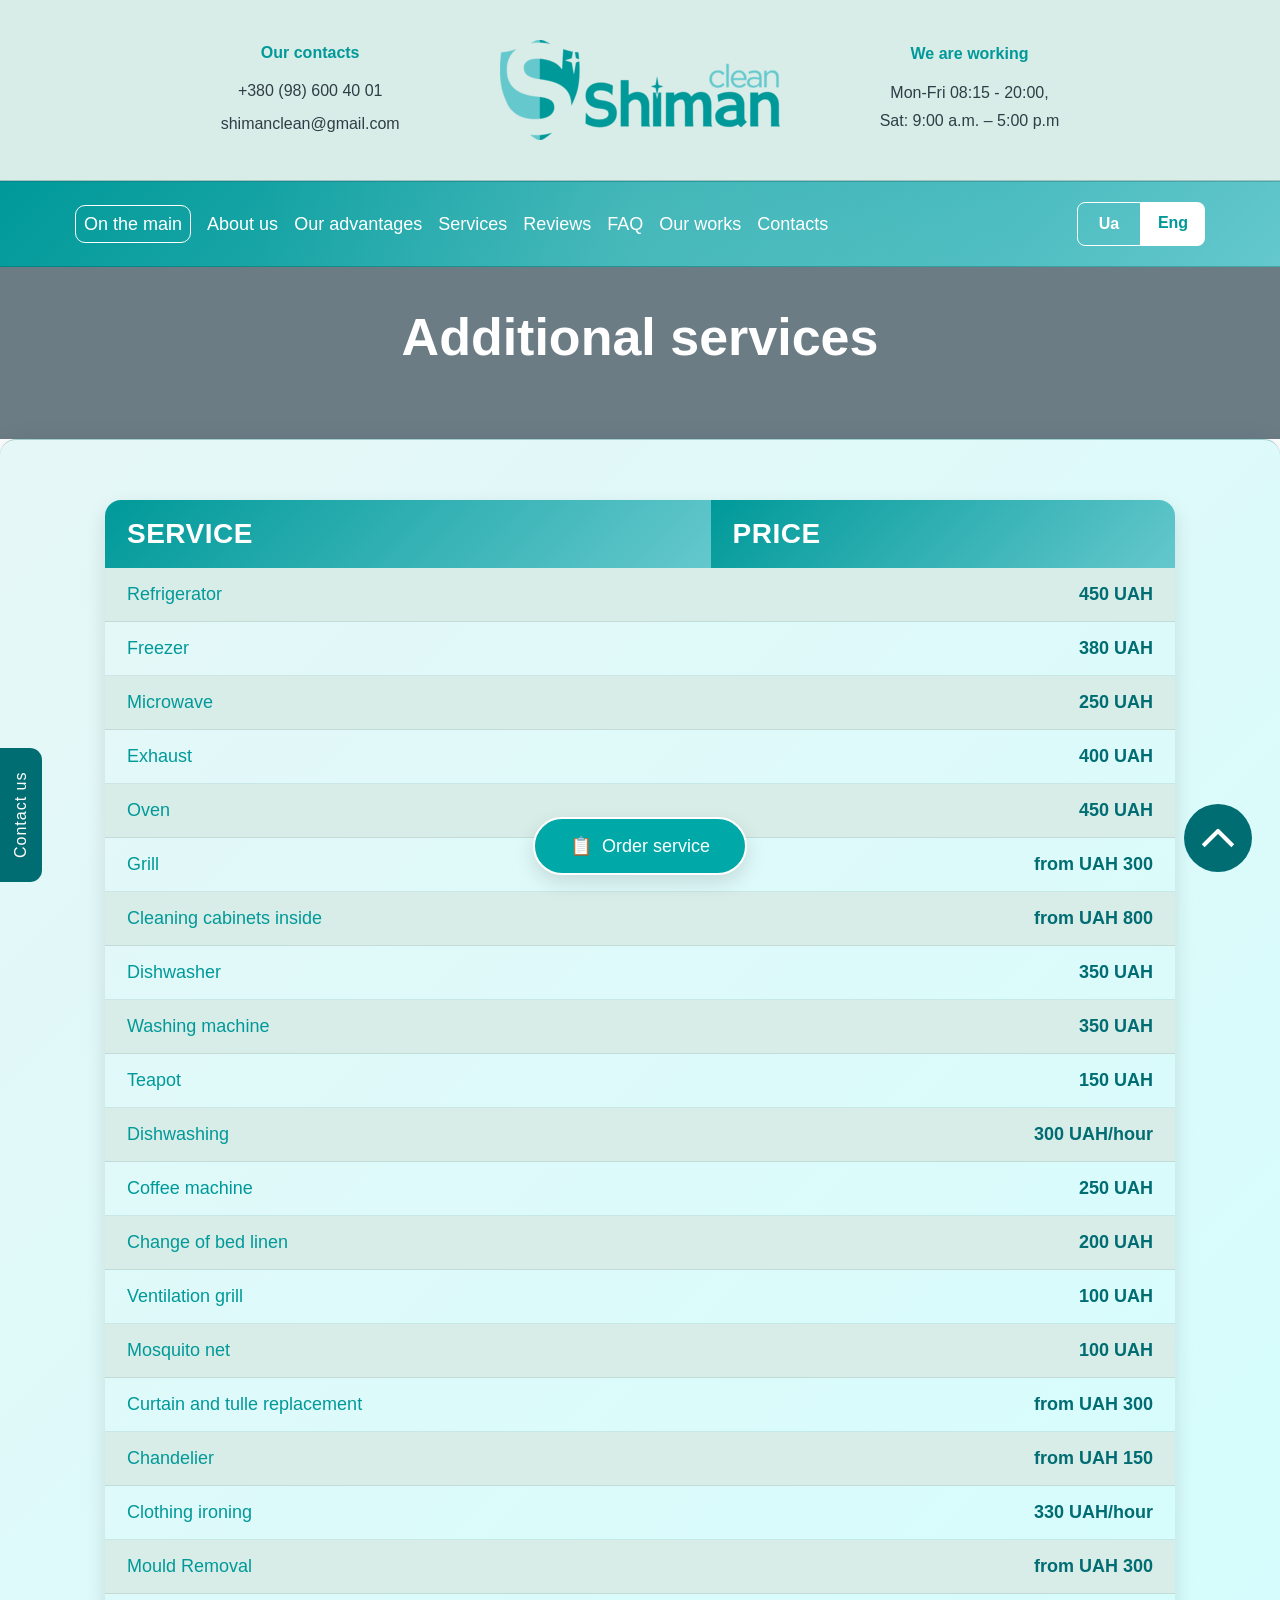
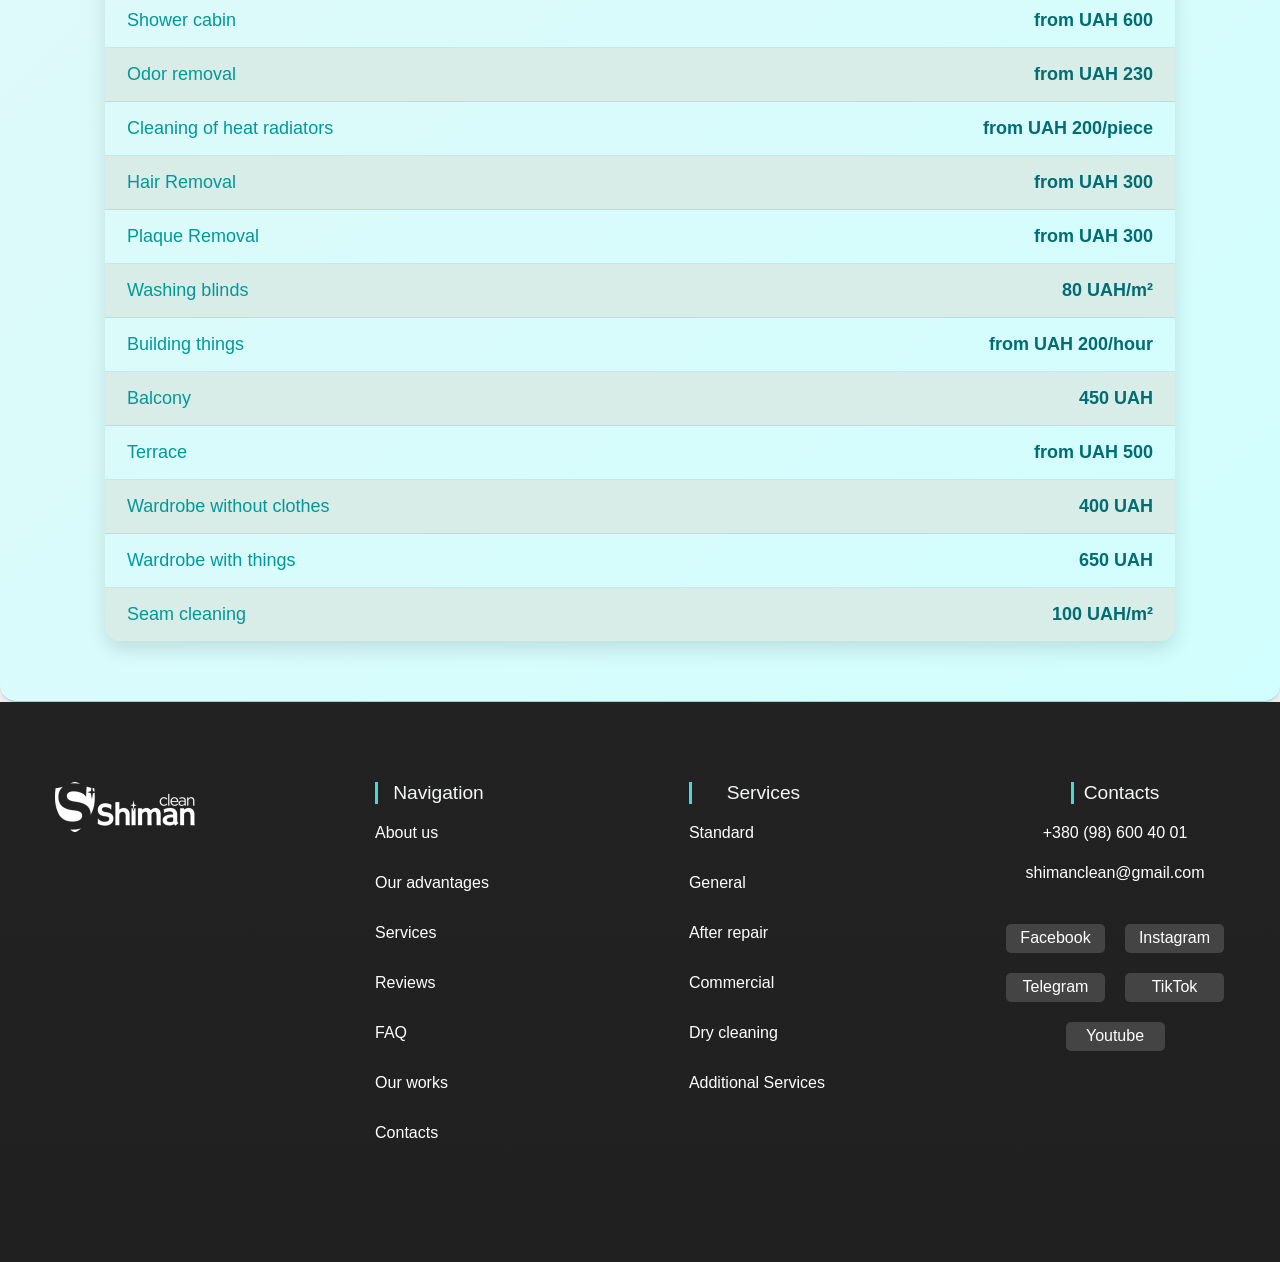
==== commit a5d8f3fb: "03.05.2026" ====
--- a/pages/eng-additionalServices.html
+++ b/pages/eng-additionalServices.html
@@ -37,12 +37,12 @@
   </head>
 
   <body>
-        <header id="header" class="header">
+            <header id="header" class="header">
       <div class="header-top-section">
         <div class="container">
           <div class="top-header">
             <div class="header-contact">
-              <span class="header-contact-title">Наші контакти</span>
+              <span class="header-contact-title">Our contacts</span>
               <a href="tel:+380986004001" class="header-tell">+380 (98) 600 40 01</a>
               <a href="mailto:shimanclean@gmail.com" class="header-email"
                 >shimanclean@gmail.com</a
@@ -60,10 +60,10 @@
             </div>
 
             <div class="header-work-time-wrap">
-              <span class="header-worktime-title">Ми працюємо</span>
+              <span class="header-worktime-title">We are working</span>
               <span class="header-work-time">
-                Пн-Пт 08:15 – 20:00, <br />
-                СБ: 9:00 – 17:00
+                Mon-Fri 08:15 - 20:00, <br />
+                Sat: 9:00 a.m. – 5:00 p.m
               </span>
             </div>
           </div>
@@ -81,41 +81,42 @@
           <nav class="header-nav">
             <ul class="header-nav-list">
               <li class="header-nav-item">
-                <a href="../index.html" class="header-nav-link">На головну</a>
-              </li>
-              <li class="header-nav-item">
-                <a href="../index.html#about" class="header-nav-link"
-                  >Про нас</a
-                >
-              </li>
-              <li class="header-nav-item">
-                <a href="../index.html#advantages" class="header-nav-link"
-                  >Наші переваги</a
-                >
-              </li>
-              <li class="header-nav-item">
-                <a href="../index.html#services" class="header-nav-link"
-                  >Послуги</a
-                >
-              </li>
-              <li class="header-nav-item">
-                <a href="../index.html#reviews" class="header-nav-link"
-                  >Відгуки</a
-                >
-              </li>
-              <li class="header-nav-item">
-                <a href="../index.html#asks" class="header-nav-link"
-                  >Часті запитання</a
-                >
-              </li>
-              <li class="header-nav-item">
-                <a href="../index.html#ourWorks" class="header-nav-link"
-                  >Наші роботи</a
-                >
-              </li>
-              <li class="header-nav-item">
-                <a href="../index.html#contacts" class="header-nav-link"
-                  >Контакти</a
+                <a href="./eng-home.html" class="header-nav-link">
+On the main</a>
+              </li>
+              <li class="header-nav-item">
+                <a href="./eng-home.html#about" class="header-nav-link"
+                  >About us</a
+                >
+              </li>
+              <li class="header-nav-item">
+                <a href="./eng-home.html#advantages" class="header-nav-link"
+                  >Our advantages</a
+                >
+              </li>
+              <li class="header-nav-item">
+                <a href="./eng-home.html#services" class="header-nav-link"
+                  >Services</a
+                >
+              </li>
+              <li class="header-nav-item">
+                <a href="./eng-home.html#reviews" class="header-nav-link"
+                  >Reviews</a
+                >
+              </li>
+              <li class="header-nav-item">
+                <a href="./eng-home.html#asks" class="header-nav-link"
+                  >FAQ</a
+                >
+              </li>
+              <li class="header-nav-item">
+                <a href="./eng-home.html#ourWorks" class="header-nav-link"
+                  >Our works</a
+                >
+              </li>
+              <li class="header-nav-item">
+                <a href="./eng-home.html#contacts" class="header-nav-link"
+                  >Contacts</a
                 >
               </li>
             </ul>
--- a/styles/service.css
+++ b/styles/service.css
@@ -796,6 +796,83 @@
   border-bottom: none;
 }
 
+.cleaning-cards {
+  display: flex;
+  justify-content: center;
+  flex-wrap: wrap;
+  gap: 32px;
+  padding: 40px 0;
+}
+
+.cleaning-card {
+  width: 400px;
+  background: var(--color-white);
+  border-radius: 14px;
+  border: 2px solid var(--color-primary);
+  overflow: hidden;
+  text-align: center;
+  transition: var(--transition);
+  display: flex;
+  flex-direction: column;
+}
+
+.cleaning-card:hover {
+  transform: translateY(-6px);
+  box-shadow: var(--shadow-md);
+}
+
+.cleaning-img {
+  width: 100%;
+  height: 140px;
+  object-fit: contain;
+  padding: 20px;
+  background: var(--gradient-soft);
+}
+
+.cleaning-title {
+  font-size: var(--h3-size);
+  font-weight: var(--h3-weight);
+  color: var(--color-primary-dark);
+  font-family: var(--font-heading);
+  margin: 10px 0 5px;
+  width: 90%;
+  text-align: center;
+  margin: 0 auto;
+  margin: 16px auto;
+  height: 64px;
+  display: flex;
+  align-items: center;
+  justify-items: center;
+  justify-content: center;
+}
+
+.cleaning-text {
+  font-size: var(--text-lg-size);
+  color: var(--color-muted);
+  font-family: var(--font-text);
+  font-weight: var(--text-lg-weight);
+  margin-bottom: 15px;
+  width: 90%;
+  text-align: center;
+  margin: 16px auto;
+  
+}
+
+.cleaning-price {
+  margin-top: auto;
+  background: var(--color-primary);
+  color: var(--color-white);
+  font-size: var(--h4-size);
+  font-weight: var(--h3-weight);
+  font-family: var(--font-heading);
+  padding: 14px;
+  border-top: 1px solid rgba(255,255,255,0.2);
+}
+
+.cleaning-card:hover .cleaning-price {
+  background: var(--color-primary-dark);
+}
+
 
 
 @media (max-width: 480px) {
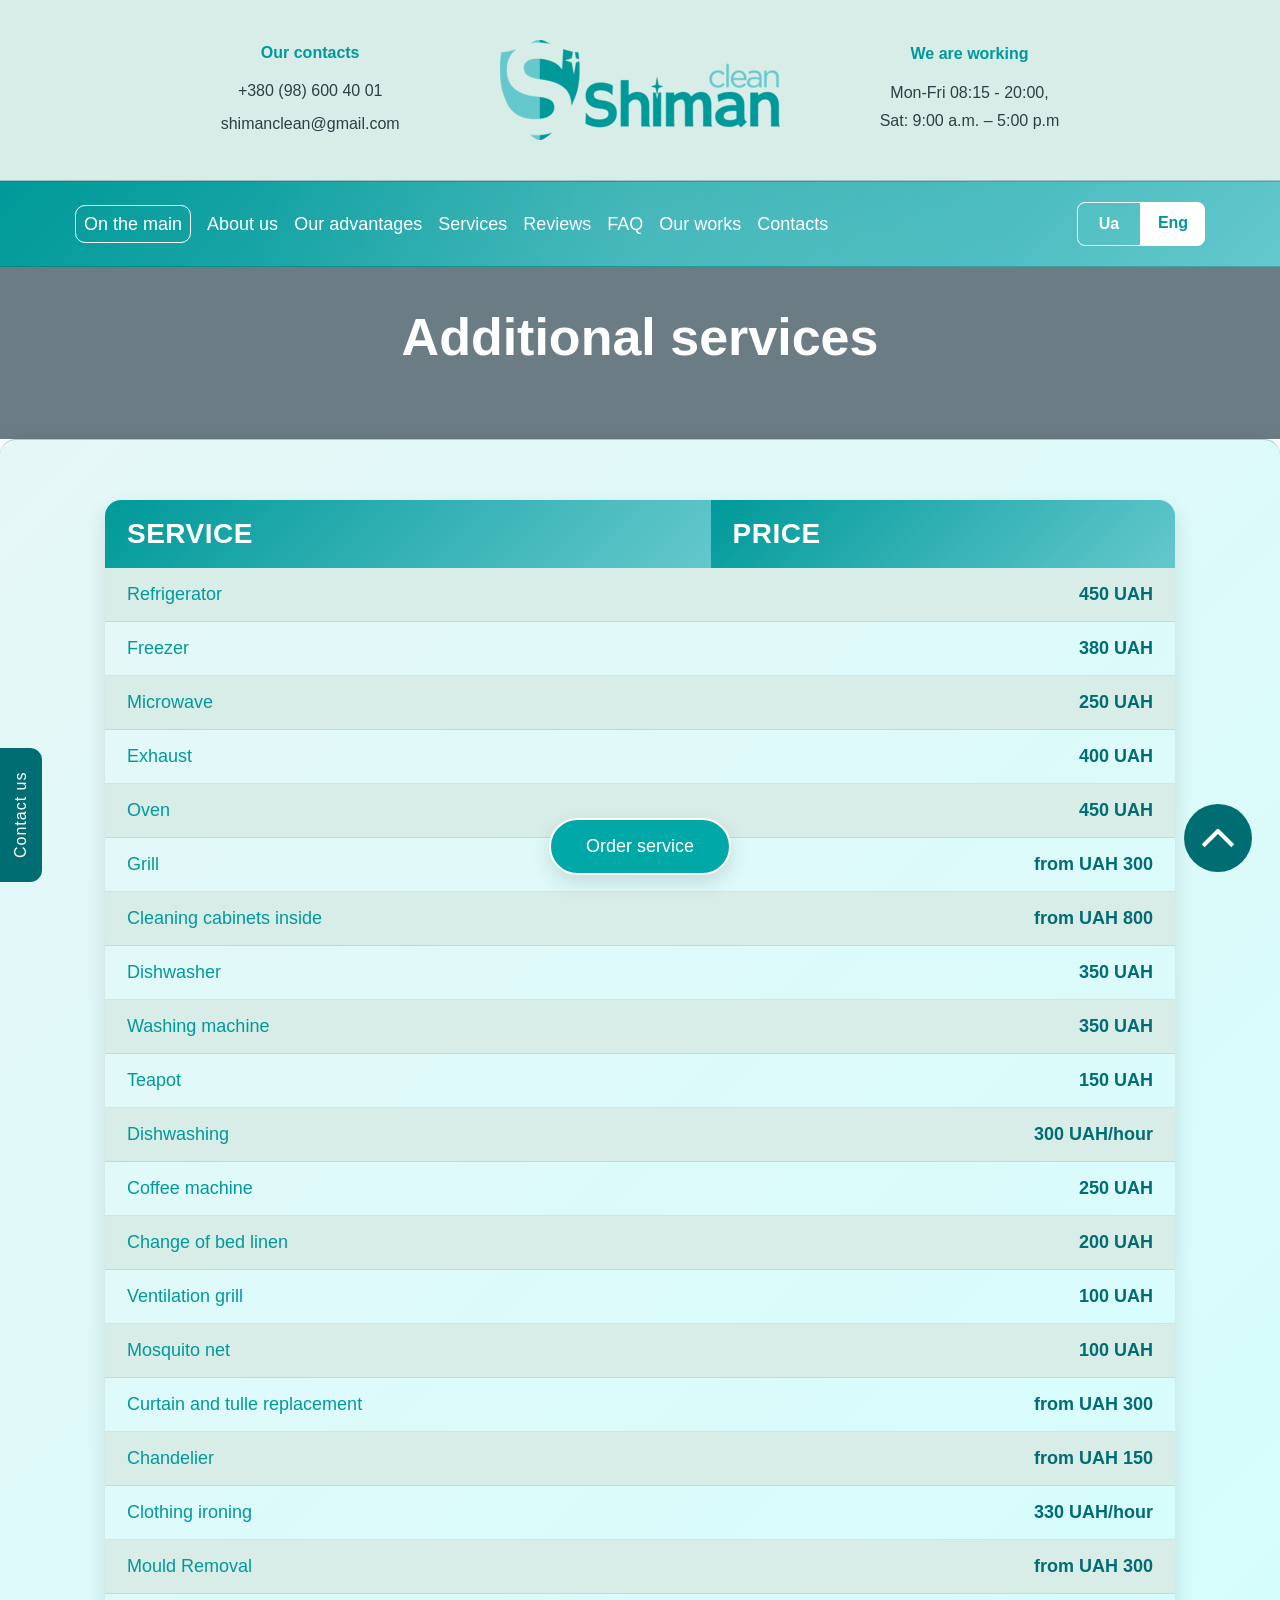
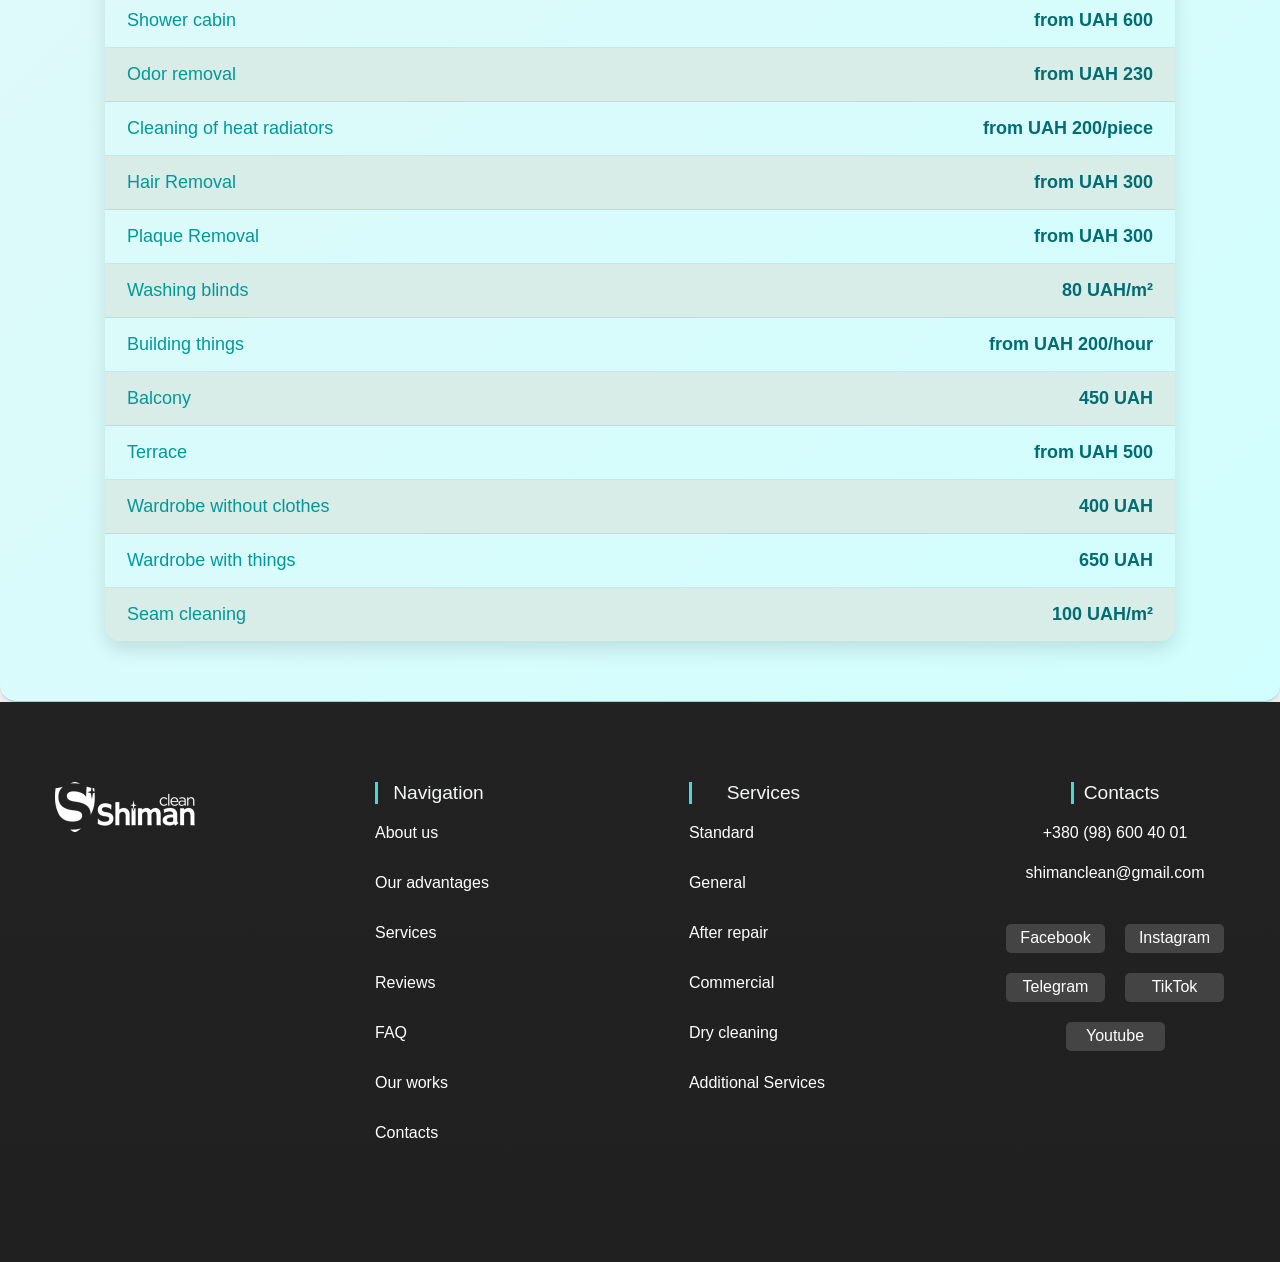
==== commit 0988aa69: "04.05.2026" ====
--- a/pages/eng-additionalServices.html
+++ b/pages/eng-additionalServices.html
@@ -37,7 +37,7 @@
   </head>
 
   <body>
-            <header id="header" class="header">
+           <header id="header" class="header">
       <div class="header-top-section">
         <div class="container">
           <div class="top-header">
@@ -50,7 +50,7 @@
             </div>
 
             <div class="header-logo-wrap">
-              <a href="index.html" class="header-logo-link">
+              <a href="eng-home.html" class="header-logo-link">
                 <img
                   src="../images/ShimanCleanLogoDark.png"
                   alt="logo"
@@ -272,7 +272,7 @@
       </section>
     </main>
 
-    <footer class="footer" id="contacts">
+     <footer class="footer" id="contacts">
       <div class="container footer-container">
         <div class="footer-logo-wrap">
           <a href="index.html" class="footer-logo-link">
@@ -292,7 +292,7 @@
                   >About us</a
                 >
               </li>
-              <li class="header-nav-item">
+              <li class="footer-nav-item">
                 <a href="./eng-home.html#advantages" class="footer-nav-link"
                   >Our advantages</a
                 >
@@ -352,7 +352,7 @@
                 >
               </li>
               <li class="footer-services-item">
-                <a href="../pages/eng-additionalServices.html" class="footer-services-link">Additional Services</a>
+                <a href="./eng-additionalServices.html" class="footer-services-link">Additional Services</a>
               </li>
             </ul>
           </div>
@@ -384,10 +384,7 @@
       </div>
     </footer>
 
-    <button class="contact-btn" type="button">Contact us</button>
-
-    <a href="#order-form" class="floating-order-btn">
-      <span class="btn-icon">📋</span>
+    <a href="#order-form" class="floating-order-btn">      
       <span class="btn-text">Order service</span>
     </a>
 
@@ -411,7 +408,7 @@
         <li class="mobile-menu-nav-item">
           <a href="./eng-home.html#about" class="mobile-menu-nav-link">About Us</a>
         </li>
-        <li class="header-nav-item">
+        <li class="mobile-menu-nav-item">
           <a href="./eng-home.html#advantages" class="mobile-menu-nav-link"
             >Our advantages</a
           >
@@ -471,7 +468,7 @@
       <span class="onTop-line"></span>
     </button>
 
-
+<button class="contact-btn" type="button">Contact us</button>
 
     <div class="contact-backdrop">
       <div class="contact-modal">
